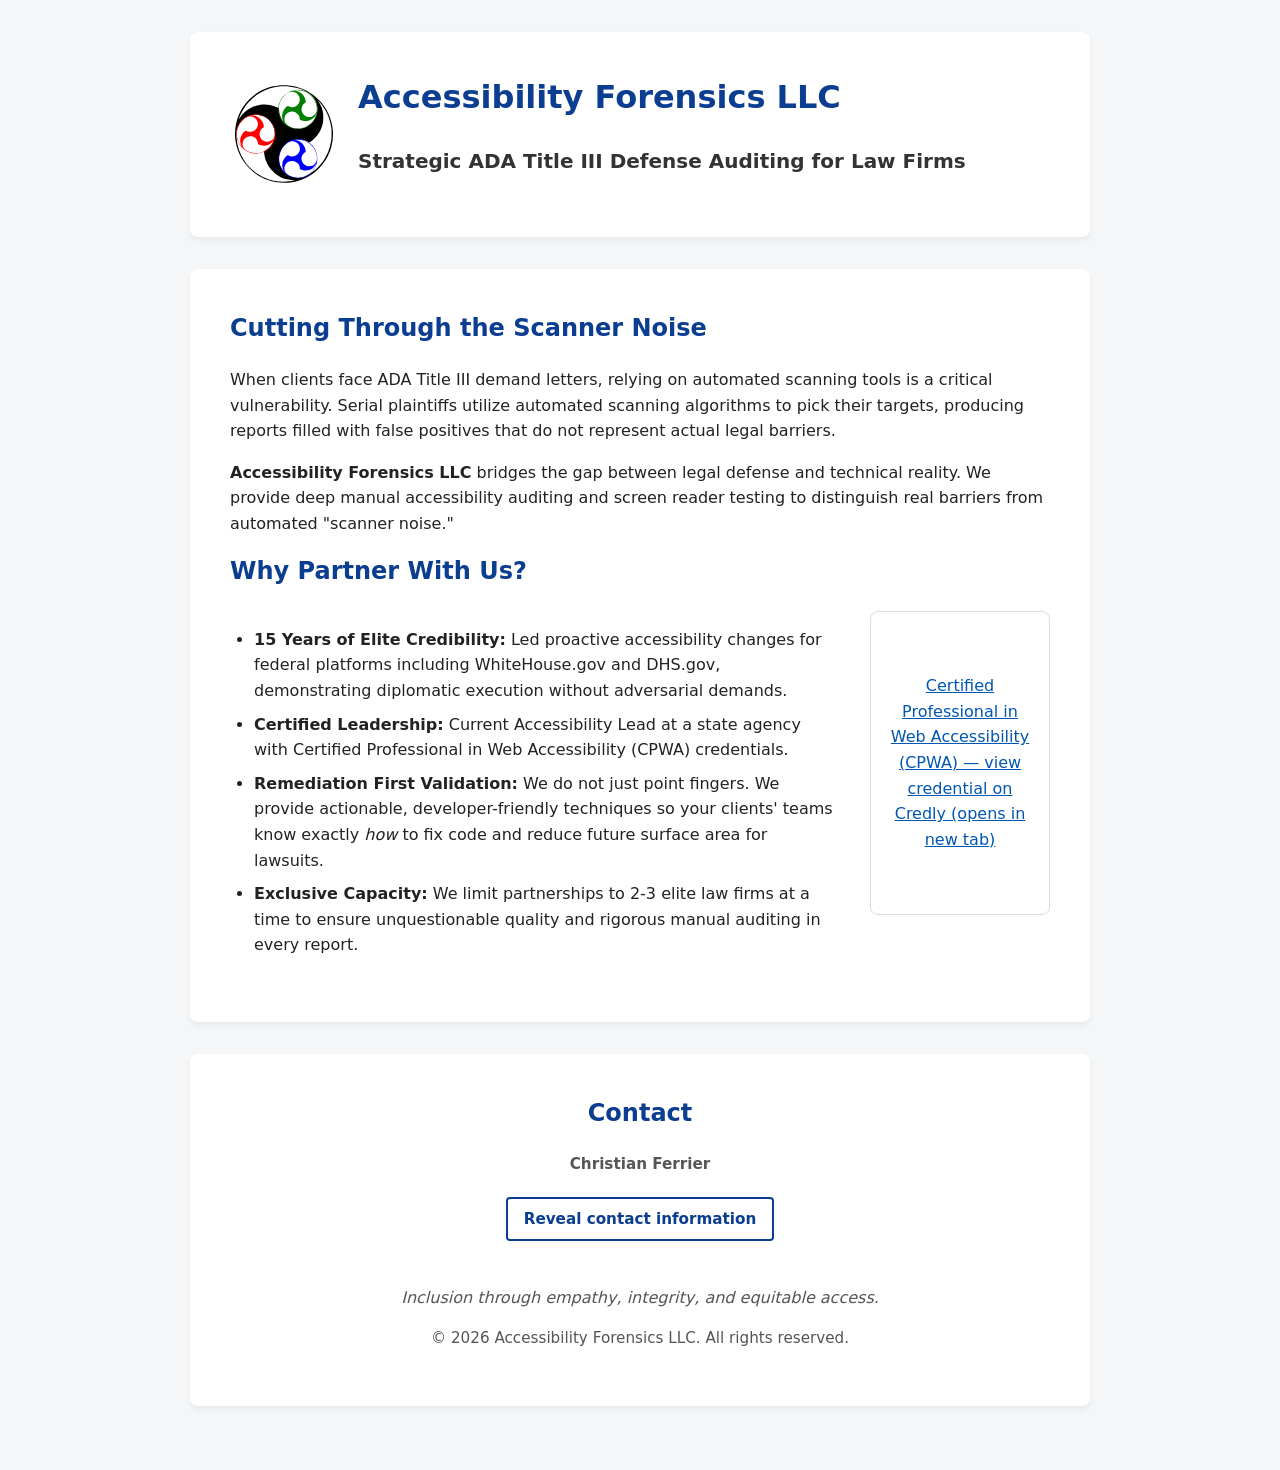
==== index.html @ 0ec83153 "Move mission statement from header to footer" ====
<!DOCTYPE html>
<html lang="en">
<head>
    <meta charset="UTF-8">
    <meta name="viewport" content="width=device-width, initial-scale=1.0">
    <meta name="description" content="Accessibility Forensics LLC - ADA Title III Defense Auditing for Law Firms">
    <title>Accessibility Forensics LLC - ADA Title III Defense</title>
    <link rel="preconnect" href="https://challenges.cloudflare.com">
    <style>
        body {
            font-family: system-ui, -apple-system, BlinkMacSystemFont, 'Segoe UI', Roboto, Oxygen, Ubuntu, Cantarell, sans-serif;
            line-height: 1.6;
            color: #222222;
            background-color: #f4f6f8;
            margin: 0;
            padding: 0;
        }

        .container {
            max-width: 900px;
            margin: 0 auto;
            padding: 2rem;
        }

        header, main, footer {
            background-color: #ffffff;
            padding: 2.5rem;
            margin-bottom: 2rem;
            border-radius: 8px;
            box-shadow: 0 4px 6px rgba(0,0,0,0.05);
        }

        h1, h2, h3 {
            color: #0b3d91;
            margin-top: 0;
        }

        header p.tagline {
            font-size: 1.25rem;
            font-weight: bold;
            color: #333333;
        }

        p.mission-statement {
            font-size: 1rem;
            font-style: italic;
            color: #555555;
            margin-top: 0.25rem;
        }

        a {
            color: #0056b3;
            text-decoration: underline;
            font-weight: 500;
        }

        a:hover, a:focus {
            color: #003d82;
            text-decoration: none;
        }

        ul {
            padding-left: 1.5rem;
        }

        li {
            margin-bottom: 0.5rem;
        }

        .expertise-layout {
            display: grid;
            grid-template-columns: minmax(0, 1fr) 180px;
            gap: 2rem;
            align-items: start;
        }

        .credential-badge {
            min-height: 270px;
            display: flex;
            align-items: center;
            justify-content: center;
            text-align: center;
            padding: 1rem;
            border: 1px solid #d7dde3;
            border-radius: 8px;
        }

        .brand {
            display: flex;
            align-items: center;
            flex-wrap: wrap;
            gap: 1.25rem;
        }

        .mitsu-tomoe-wrapper {
            position: relative;
            display: flex;
            flex-shrink: 0;
            font-size: 1.5rem;
            width: 4.5em;
            height: 4.5em;
        }

        .header-logo {
            width: 4.5em;
            height: 4.5em;
            display: block;
            animation: rotate 16s linear infinite;
            transform-origin: center;
        }

        .header-logo .sub-tomoe {
            transform-box: fill-box;
            transform-origin: center;
            animation: rotate-flipped 8s linear infinite reverse;
        }

        @keyframes rotate {
            from {
                transform: rotate(0deg);
            }

            to {
                transform: rotate(360deg);
            }
        }

        @keyframes rotate-flipped {
            from {
                transform: scaleX(-1) rotate(0deg);
            }

            to {
                transform: scaleX(-1) rotate(360deg);
            }
        }

        @media (prefers-reduced-motion: reduce) {
            .header-logo,
            .header-logo .sub-tomoe {
                animation: none;
            }

            .header-logo .sub-tomoe {
                transform: scaleX(-1);
            }
        }

        @media (max-width: 700px) {
            .container {
                padding: 0.75rem;
            }

            header, main, footer {
                padding: 1.5rem 1.25rem;
                margin-bottom: 1rem;
            }

            .expertise-layout {
                grid-template-columns: 1fr;
            }

            .credential-badge {
                min-height: 270px;
            }

            .mitsu-tomoe-wrapper,
            .header-logo {
                width: 3em;
                height: 3em;
            }
        }

        .cta-button {
            display: inline-block;
            background-color: #0b3d91;
            color: #ffffff !important;
            padding: 0.75rem 1.5rem;
            text-decoration: none;
            border-radius: 4px;
            font-weight: bold;
            margin-top: 1rem;
        }

        .cta-button:hover, .cta-button:focus {
            background-color: #072a66;
            color: #ffffff;
        }

        footer {
            text-align: center;
            font-size: 0.95rem;
            color: #555555;
        }

        footer h2 {
            font-size: 1.5rem;
        }

        footer address {
            font-style: normal;
        }

        .contact-reveal {
            margin: 1.25rem 0 2rem;
        }

        .cf-turnstile {
            max-width: 100%;
            overflow: hidden;
        }

        .turnstile-hint {
            margin: 0.75rem 0;
            font-size: 0.9rem;
        }

        .reveal-contact {
            min-height: 2.75rem;
            border: 2px solid #0b3d91;
            border-radius: 4px;
            padding: 0.5rem 1rem;
            color: #0b3d91;
            background-color: #ffffff;
            font: inherit;
            font-weight: bold;
            cursor: pointer;
        }

        .reveal-contact:hover,
        .reveal-contact:focus-visible {
            color: #ffffff;
            background-color: #0b3d91;
        }

        .revealed-contact {
            display: inline-flex;
            min-height: 2.75rem;
            align-items: center;
        }

    </style>
</head>
<body>
    <div class="container">
        <header>
            <div class="brand">
                <div class="mitsu-tomoe-wrapper">
                    <svg class="header-logo" aria-hidden="true" viewBox="0 0 1000 1000" preserveAspectRatio="xMidYMid meet">
                        <defs>
                            <g id="tomoe">
                                <path d="M4670 9514 c-19 -2 -87 -9 -150 -15 -127 -11 -458 -62 -556 -85 -170
                                -39 -486 -142 -694 -226 -570 -231 -1018 -530 -1494 -997 -419 -412 -744 -895
                                -954 -1417 -236 -586 -333 -1050 -358 -1719 -13 -349 38 -741 152 -1185 127
                                -489 376 -1027 668 -1444 371 -529 884 -1000 1446 -1328 143 -84 485 -248 650
                                -313 734 -288 1557 -375 2365 -249 794 123 1584 483 2188 997 471 400 858 891
                                1128 1428 352 704 520 1525 469 2294 -75 1116 -535 2137 -1316 2919 -661 662
                                -1498 1104 -2407 1271 -295 54 -440 67 -782 70 -176 2 -336 1 -355 -1z m756
                                -109 c354 -34 780 -125 1023 -220 47 -18 111 -41 141 -50 130 -40 434 -183
                                613 -288 478 -282 789 -742 872 -1292 23 -152 21 -387 -5 -542 -40 -237 -141
                                -496 -270 -692 -91 -139 -153 -213 -284 -338 -474 -456 -1152 -606 -1785 -397
                                -140 46 -323 138 -441 221 -121 86 -325 290 -412 413 -133 188 -254 468 -298
                                694 -21 107 -40 291 -40 392 0 45 -4 65 -18 77 -9 9 -74 43 -142 76 -474 227
                                -1021 313 -1549 245 -817 -106 -1522 -559 -1955 -1259 -31 -49 -60 -97 -65
                                -105 -16 -25 63 206 114 335 61 152 210 444 305 600 200 327 362 535 625 804
                                435 445 946 792 1496 1015 386 157 914 283 1334 319 124 11 597 6 741 -8z
                                m2959 -1550 c551 -659 881 -1422 997 -2300 30 -232 33 -808 5 -1035 -129
                                -1035 -562 -1928 -1281 -2645 -484 -482 -1005 -810 -1437 -904 -496 -107
                                -1016 7 -1428 314 -343 255 -574 629 -661 1070 -28 140 -38 402 -21 542 52
                                419 227 788 510 1072 261 263 571 429 937 501 153 31 418 38 574 16 249 -35
                                507 -125 692 -242 21 -13 48 -24 61 -24 25 0 149 81 286 187 107 84 325 300
                                415 413 178 223 354 534 446 790 53 145 112 379 136 535 15 96 19 175 18 400
                                0 257 -2 292 -27 425 -30 167 -80 355 -132 496 -56 153 -195 425 -289 569
                                l-86 130 97 -100 c53 -55 138 -149 188 -210z m-5706 -1089 c658 -120 1169
                                -563 1375 -1191 58 -176 76 -286 83 -495 8 -280 -26 -485 -122 -723 -97 -242
                                -218 -422 -419 -622 -135 -135 -249 -223 -399 -309 l-48 -27 6 -72 c30 -354
                                85 -596 200 -883 94 -233 206 -428 374 -649 89 -117 340 -372 461 -469 307
                                -245 674 -427 1050 -522 205 -52 385 -75 630 -83 l215 -6 -147 -32 c-336 -75
                                -605 -104 -958 -104 -259 0 -397 9 -625 42 -1232 176 -2329 865 -3010 1889
                                -447 673 -691 1395 -746 2200 -27 397 14 680 140 974 171 397 461 709 846 907
                                191 99 397 162 610 188 108 13 380 6 484 -13z" />
                            </g>
                        </defs>
                        <g transform="translate(0,1000) scale(0.1,-0.1)" fill="#000000" stroke="none">
                            <use href="#tomoe" />
                            <g transform="translate(4400, 7000) scale(0.4) rotate(180)">
                                <use href="#tomoe" class="sub-tomoe" fill="red" />
                            </g>
                            <g transform="translate(7010, 4550) scale(0.4) rotate(60)">
                                <use href="#tomoe" class="sub-tomoe" fill="green" />
                            </g>
                            <g transform="translate(3550, 3450) scale(0.4) rotate(-60)">
                                <use href="#tomoe" class="sub-tomoe" fill="blue" />
                            </g>
                        </g>
                    </svg>
                </div>
                <div class="brand-text">
                    <h1>Accessibility Forensics LLC</h1>
                    <p class="tagline">Strategic ADA Title III Defense Auditing for Law Firms</p>
                </div>
            </div>
        </header>

        <main>
            <section id="about">
                <h2>Cutting Through the Scanner Noise</h2>
                <p>When clients face ADA Title III demand letters, relying on automated scanning tools is a critical vulnerability. Serial plaintiffs utilize automated scanning algorithms to pick their targets, producing reports filled with false positives that do not represent actual legal barriers.</p>
                <p><strong>Accessibility Forensics LLC</strong> bridges the gap between legal defense and technical reality. We provide deep manual accessibility auditing and screen reader testing to distinguish real barriers from automated "scanner noise."</p>
            </section>

            <section id="expertise">
                <h2>Why Partner With Us?</h2>
                <div class="expertise-layout">
                    <ul>
                        <li><strong>15 Years of Elite Credibility:</strong> Led proactive accessibility changes for federal platforms including WhiteHouse.gov and DHS.gov, demonstrating diplomatic execution without adversarial demands.</li>
                        <li><strong>Certified Leadership:</strong> Current Accessibility Lead at a state agency with Certified Professional in Web Accessibility (CPWA) credentials.</li>
                        <li><strong>Remediation First Validation:</strong> We do not just point fingers. We provide actionable, developer-friendly techniques so your clients' teams know exactly <em>how</em> to fix code and reduce future surface area for lawsuits.</li>
                        <li><strong>Exclusive Capacity:</strong> We limit partnerships to 2-3 elite law firms at a time to ensure unquestionable quality and rigorous manual auditing in every report.</li>
                    </ul>
                    <div class="credential-badge">
                        <a href="https://www.credly.com/badges/980d94f2-3657-4e58-919e-ea851727d811/public_url" target="_blank" rel="noopener noreferrer">Certified Professional in Web Accessibility (CPWA) &mdash; view credential on Credly (opens in new tab)</a>
                    </div>
                </div>
            </section>

        </main>

        <footer>
            <h2>Contact</h2>
            <address>
                <strong>Christian Ferrier</strong>
                <div class="contact-reveal">
                    <button class="reveal-contact" type="button" id="reveal-contact-button" aria-expanded="false" aria-controls="revealed-contact-details" aria-describedby="turnstile-hint">Reveal contact information</button>
                    <p class="turnstile-hint" id="turnstile-hint" aria-live="polite"></p>
                    <div class="cf-turnstile" id="turnstile-widget" data-sitekey="0x4AAAAAAECEMm6jEvlE8Xki" data-size="flexible" data-appearance="interaction-only" data-execution="execute" data-callback="onTurnstileVerified" data-expired-callback="onTurnstileExpired" data-error-callback="onTurnstileExpired"></div>
                    <div id="revealed-contact-details" hidden></div>
                </div>
                <noscript>Contact details require JavaScript to protect them from automated spam.</noscript>
            </address>
            <p class="mission-statement">Inclusion through empathy, integrity, and equitable access.</p>
            <p>&copy; 2026 Accessibility Forensics LLC. All rights reserved.</p>
        </footer>
    </div>
    <script src="https://challenges.cloudflare.com/turnstile/v0/api.js" async defer></script>
    <script>
        let isVerifying = false;

        const revealButton = document.getElementById('reveal-contact-button');
        const revealedDetails = document.getElementById('revealed-contact-details');
        const turnstileHint = document.getElementById('turnstile-hint');
        const turnstileWidget = document.getElementById('turnstile-widget');

        async function revealContact(token) {
            try {
                const formData = new FormData();
                formData.append('cf-turnstile-response', token);

                const response = await fetch('https://turnstile-verify.chferrier.workers.dev/verify', {
                    method: 'POST',
                    body: formData,
                });

                const result = await response.json();

                if (response.ok && result.success) {
                    const phoneDigits = String(result.phone || '').replace(/\D/g, '');
                    const phoneLabel = phoneDigits.length === 10
                        ? `${phoneDigits.slice(0, 3)}-${phoneDigits.slice(3, 6)}-${phoneDigits.slice(6)}`
                        : result.phone;

                    const emailLink = document.createElement('a');
                    emailLink.className = 'revealed-contact';
                    emailLink.href = `mailto:${result.email}`;
                    emailLink.textContent = result.email;

                    const phoneLink = document.createElement('a');
                    phoneLink.className = 'revealed-contact';
                    phoneLink.href = `tel:+1${phoneDigits}`;
                    phoneLink.textContent = phoneLabel;

                    revealedDetails.append('Email: ', emailLink, document.createElement('br'), 'Phone: ', phoneLink);
                    revealedDetails.hidden = false;
                    revealButton.setAttribute('aria-expanded', 'true');
                    revealButton.textContent = 'Hide contact information';
                    turnstileHint.textContent = '';
                } else {
                    const errorMessage = result.error
                        || (Array.isArray(result.errors) ? result.errors.join(', ') : '')
                        || 'Something went wrong. Please try again.';
                    turnstileHint.textContent = errorMessage;
                }
            } catch {
                turnstileHint.textContent = 'Something went wrong. Please try again.';
            } finally {
                isVerifying = false;
                revealButton.disabled = false;

                if (window.turnstile) {
                    window.turnstile.reset(turnstileWidget);
                }
            }
        }

        window.onTurnstileVerified = (token) => {
            if (isVerifying) {
                revealContact(token);
            }
        };

        window.onTurnstileExpired = () => {
            if (isVerifying) {
                isVerifying = false;
                revealButton.disabled = false;
                turnstileHint.textContent = 'Verification expired. Please try again.';
            }
        };

        revealButton.addEventListener('click', () => {
            const isExpanded = revealButton.getAttribute('aria-expanded') === 'true';

            if (isExpanded) {
                revealButton.setAttribute('aria-expanded', 'false');
                revealButton.textContent = 'Reveal contact information';
                revealedDetails.hidden = true;
                return;
            }

            if (revealedDetails.hasChildNodes()) {
                revealButton.setAttribute('aria-expanded', 'true');
                revealButton.textContent = 'Hide contact information';
                revealedDetails.hidden = false;
                return;
            }

            if (!window.turnstile) {
                turnstileHint.textContent = 'Verification is still loading. Please try again in a moment.';
                return;
            }

            isVerifying = true;
            revealButton.disabled = true;
            turnstileHint.textContent = 'Verifying…';
            window.turnstile.execute(turnstileWidget);
        });
    </script>
</body>
</html>
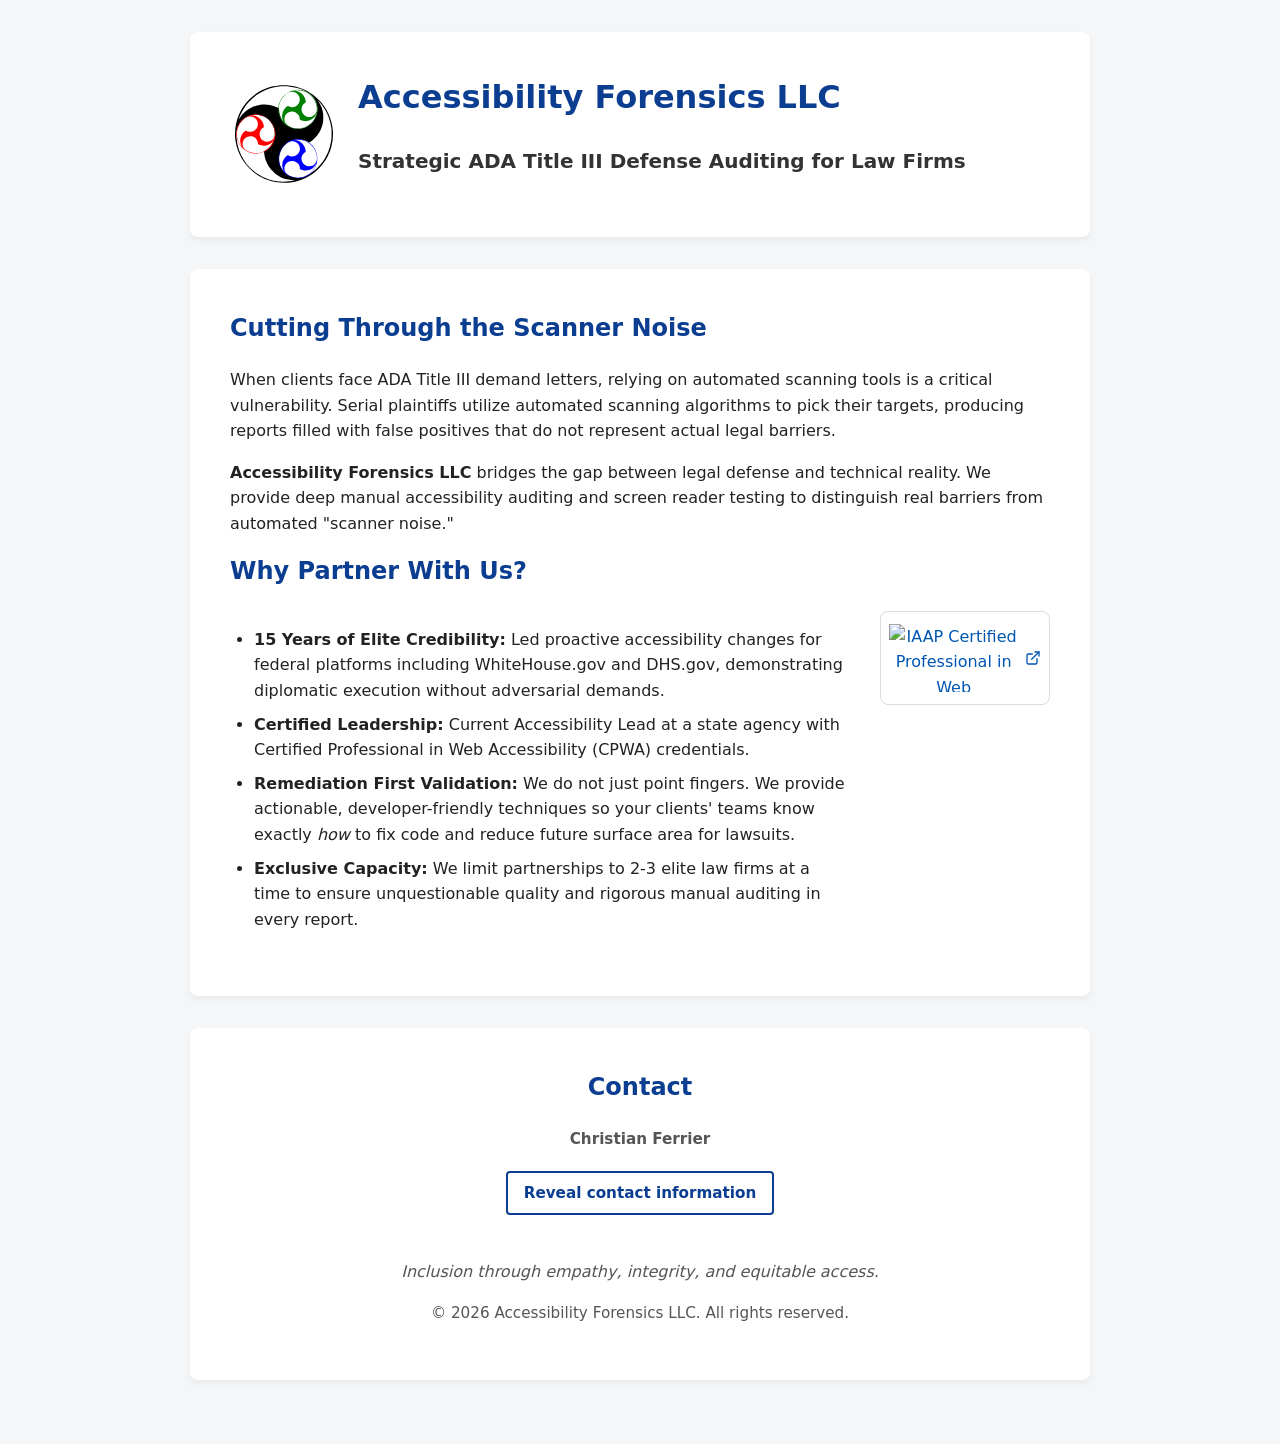
==== commit 54ba8abb: "Restore Credly badge image with accessible external-link indicator; simplify layout to flex" ====
--- a/index.html
+++ b/index.html
@@ -48,6 +48,32 @@
             margin-top: 0.25rem;
         }
 
+        .visually-hidden {
+            position: absolute;
+            width: 1px;
+            height: 1px;
+            padding: 0;
+            margin: -1px;
+            overflow: hidden;
+            clip: rect(0, 0, 0, 0);
+            white-space: nowrap;
+            border: 0;
+        }
+
+        .badge-link {
+            display: inline-flex;
+            flex-direction: row;
+            flex-wrap: nowrap;
+            align-items: center;
+            gap: 0.4rem;
+            text-decoration: none;
+        }
+
+        .badge-link .external-link-icon {
+            flex-shrink: 0;
+            color: #0056b3;
+        }
+
         a {
             color: #0056b3;
             text-decoration: underline;
@@ -68,19 +94,23 @@
         }
 
         .expertise-layout {
-            display: grid;
-            grid-template-columns: minmax(0, 1fr) 180px;
+            display: flex;
             gap: 2rem;
-            align-items: start;
+            align-items: flex-start;
+        }
+
+        .expertise-layout > ul {
+            flex: 1 1 0%;
+            min-width: 0;
         }
 
         .credential-badge {
-            min-height: 270px;
+            flex-shrink: 0;
             display: flex;
             align-items: center;
             justify-content: center;
             text-align: center;
-            padding: 1rem;
+            padding: 0.75rem 0.5rem;
             border: 1px solid #d7dde3;
             border-radius: 8px;
         }
@@ -157,11 +187,7 @@
             }
 
             .expertise-layout {
-                grid-template-columns: 1fr;
-            }
-
-            .credential-badge {
-                min-height: 270px;
+                flex-direction: column;
             }
 
             .mitsu-tomoe-wrapper,
@@ -319,7 +345,15 @@
                         <li><strong>Exclusive Capacity:</strong> We limit partnerships to 2-3 elite law firms at a time to ensure unquestionable quality and rigorous manual auditing in every report.</li>
                     </ul>
                     <div class="credential-badge">
-                        <a href="https://www.credly.com/badges/980d94f2-3657-4e58-919e-ea851727d811/public_url" target="_blank" rel="noopener noreferrer">Certified Professional in Web Accessibility (CPWA) &mdash; view credential on Credly (opens in new tab)</a>
+                        <a href="https://www.credly.com/badges/980d94f2-3657-4e58-919e-ea851727d811/public_url" target="_blank" rel="noopener noreferrer" class="badge-link">
+                            <img src="https://images.credly.com/images/65939af6-9fdb-469f-a7cb-515f5c876fab/linkedin_thumb_blob" alt="IAAP Certified Professional in Web Accessibility (CPWA) issued by International Association of Accessibility Professionals" width="130" height="68">
+                            <svg class="external-link-icon" aria-hidden="true" focusable="false" width="16" height="16" viewBox="0 0 24 24" fill="none" stroke="currentColor" stroke-width="2" stroke-linecap="round" stroke-linejoin="round">
+                                <path d="M18 13v6a2 2 0 0 1-2 2H5a2 2 0 0 1-2-2V8a2 2 0 0 1 2-2h6"></path>
+                                <polyline points="15 3 21 3 21 9"></polyline>
+                                <line x1="10" y1="14" x2="21" y2="3"></line>
+                            </svg>
+                            <span class="visually-hidden">(opens in a new tab)</span>
+                        </a>
                     </div>
                 </div>
             </section>
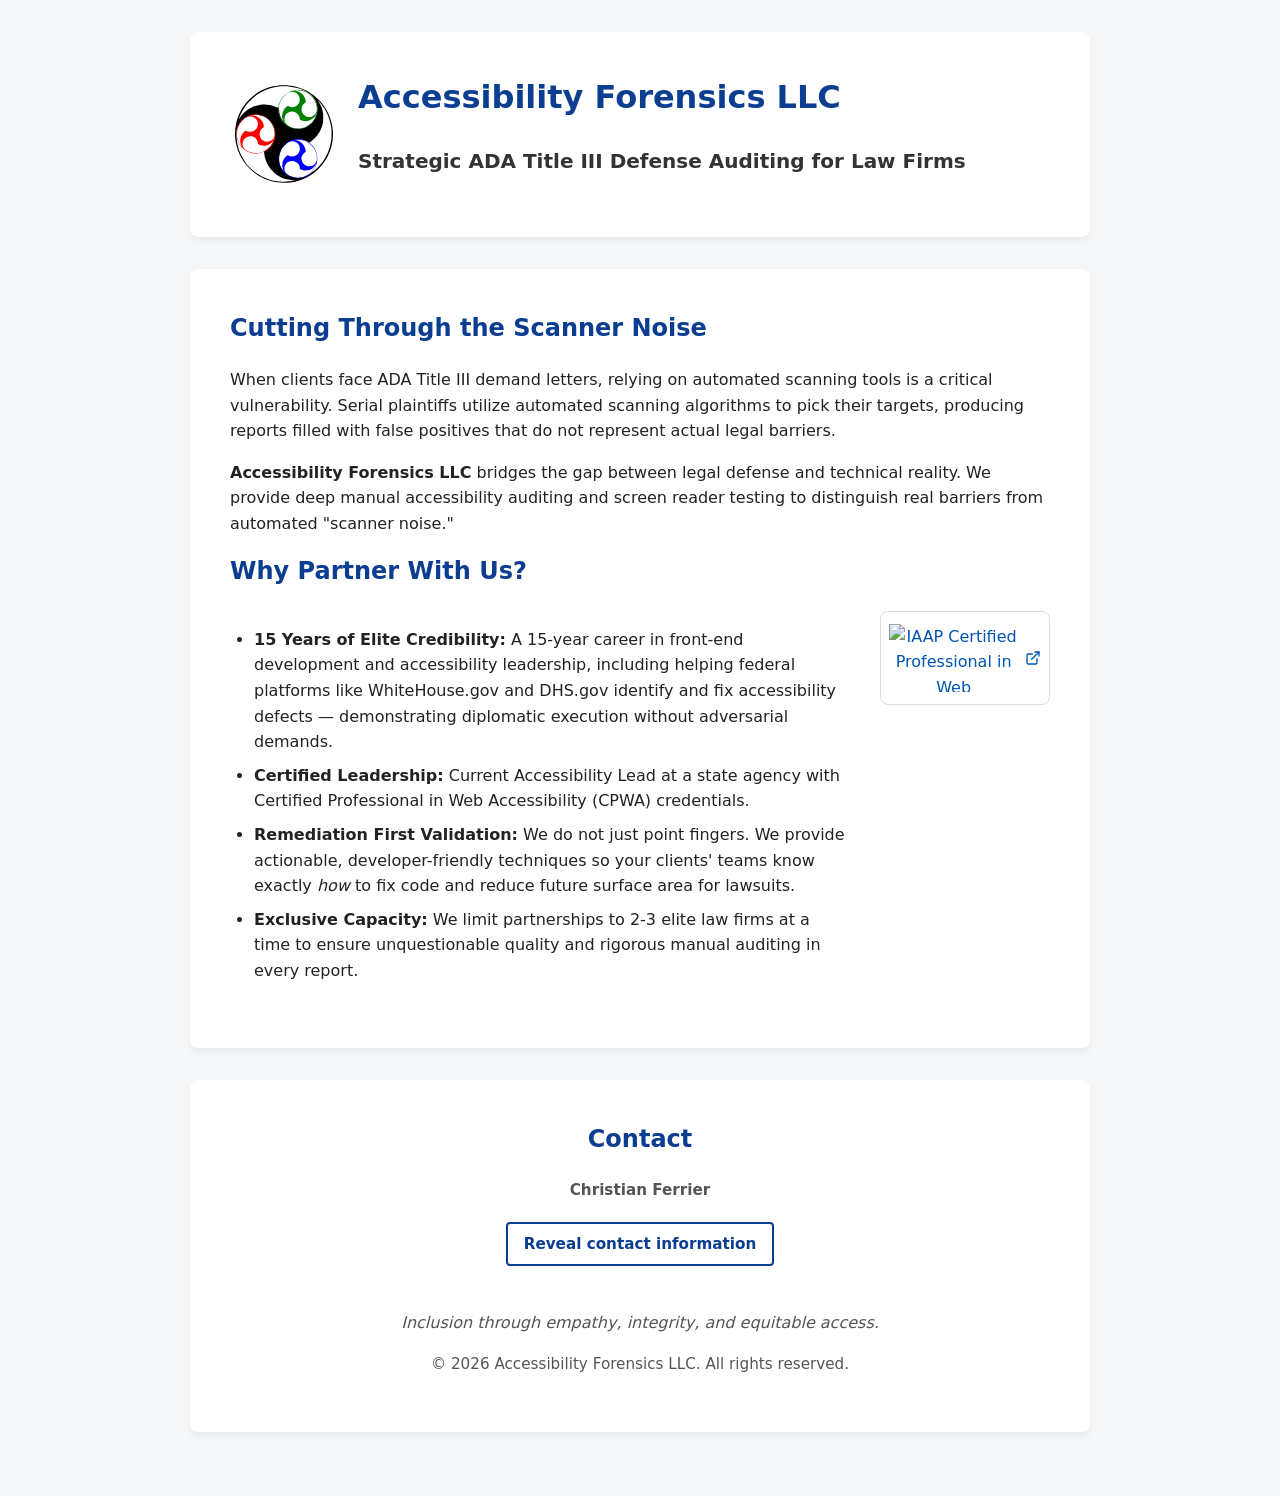
==== commit e53eae9a: "Fix wording: helped federal platforms fix defects, not employed by them" ====
--- a/index.html
+++ b/index.html
@@ -339,7 +339,7 @@
                 <h2>Why Partner With Us?</h2>
                 <div class="expertise-layout">
                     <ul>
-                        <li><strong>15 Years of Elite Credibility:</strong> Led proactive accessibility changes for federal platforms including WhiteHouse.gov and DHS.gov, demonstrating diplomatic execution without adversarial demands.</li>
+                        <li><strong>15 Years of Elite Credibility:</strong> A 15-year career in front-end development and accessibility leadership, including helping federal platforms like WhiteHouse.gov and DHS.gov identify and fix accessibility defects &mdash; demonstrating diplomatic execution without adversarial demands.</li>
                         <li><strong>Certified Leadership:</strong> Current Accessibility Lead at a state agency with Certified Professional in Web Accessibility (CPWA) credentials.</li>
                         <li><strong>Remediation First Validation:</strong> We do not just point fingers. We provide actionable, developer-friendly techniques so your clients' teams know exactly <em>how</em> to fix code and reduce future surface area for lawsuits.</li>
                         <li><strong>Exclusive Capacity:</strong> We limit partnerships to 2-3 elite law firms at a time to ensure unquestionable quality and rigorous manual auditing in every report.</li>
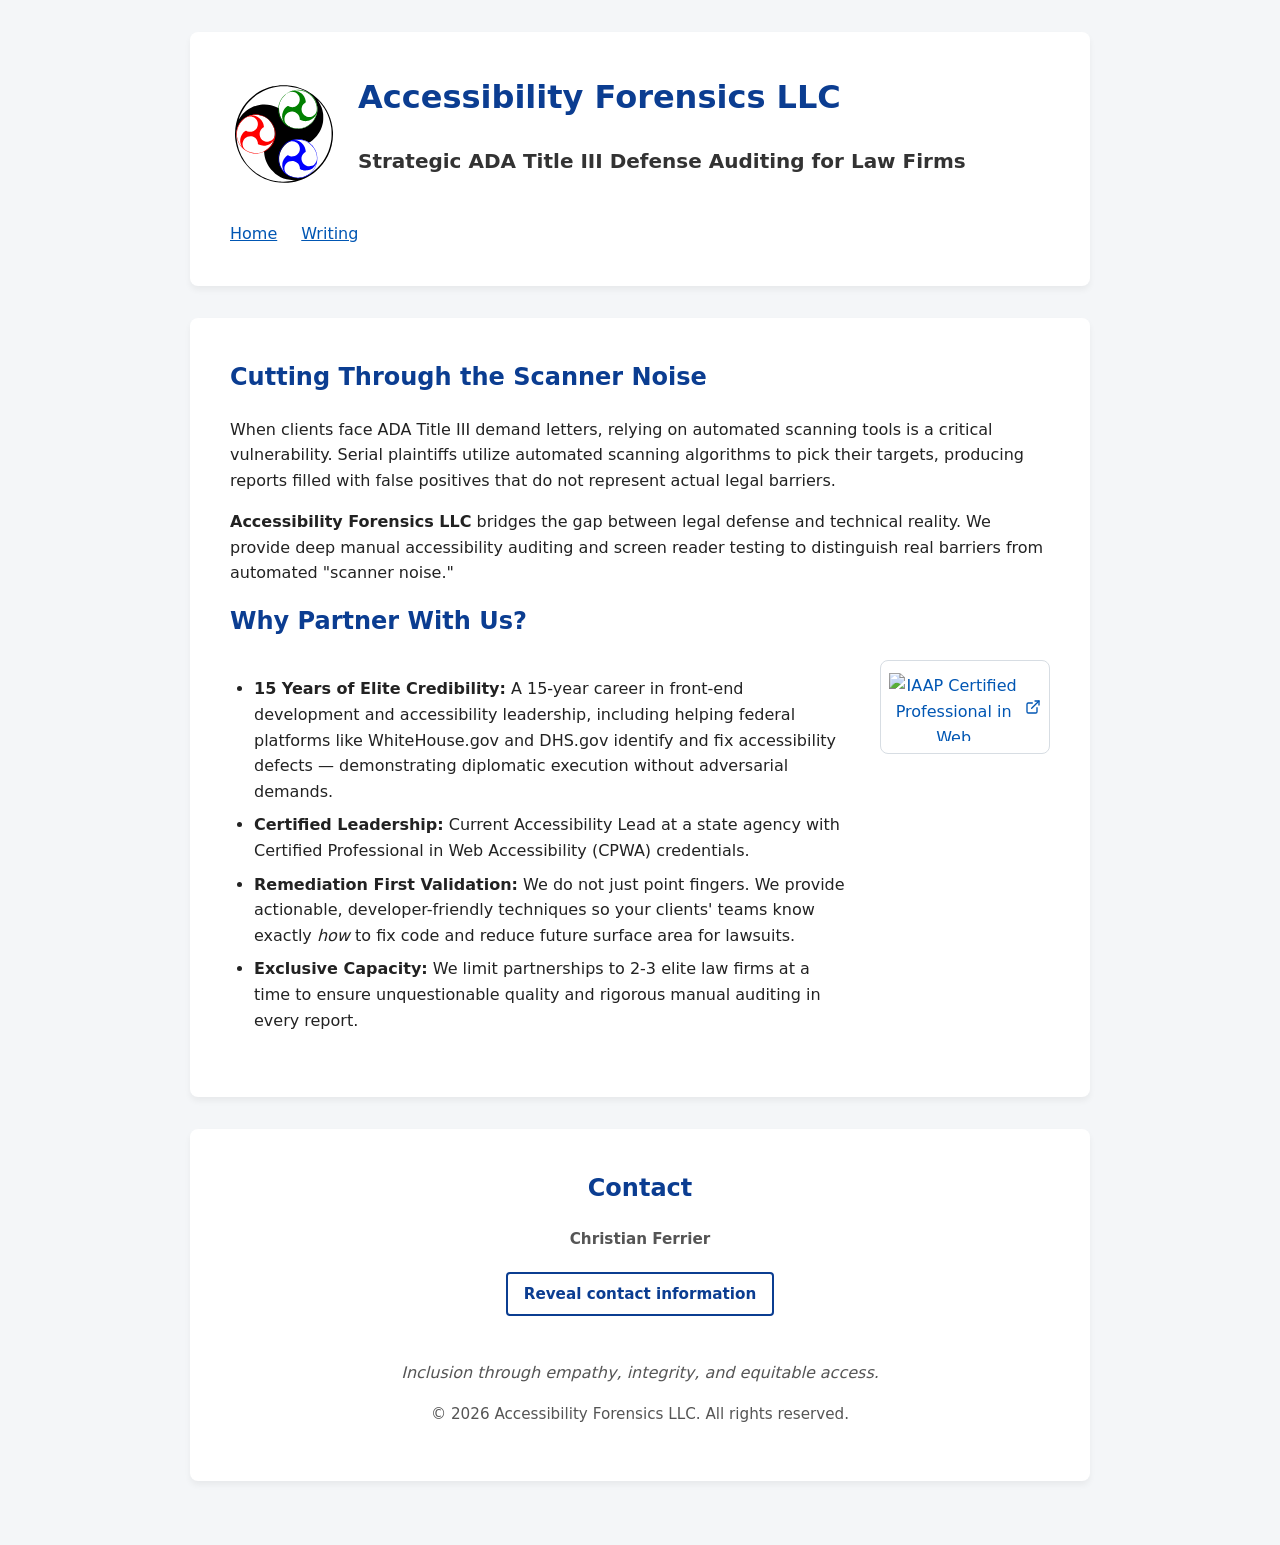
==== commit 968f34c4: "Add a writing section and the first article Co-authored-by: Copilot <223556219+Copilot@users.noreply" ====
--- a/index.html
+++ b/index.html
@@ -6,268 +6,10 @@
     <meta name="description" content="Accessibility Forensics LLC - ADA Title III Defense Auditing for Law Firms">
     <title>Accessibility Forensics LLC - ADA Title III Defense</title>
     <link rel="preconnect" href="https://challenges.cloudflare.com">
-    <style>
-        body {
-            font-family: system-ui, -apple-system, BlinkMacSystemFont, 'Segoe UI', Roboto, Oxygen, Ubuntu, Cantarell, sans-serif;
-            line-height: 1.6;
-            color: #222222;
-            background-color: #f4f6f8;
-            margin: 0;
-            padding: 0;
-        }
-
-        .container {
-            max-width: 900px;
-            margin: 0 auto;
-            padding: 2rem;
-        }
-
-        header, main, footer {
-            background-color: #ffffff;
-            padding: 2.5rem;
-            margin-bottom: 2rem;
-            border-radius: 8px;
-            box-shadow: 0 4px 6px rgba(0,0,0,0.05);
-        }
-
-        h1, h2, h3 {
-            color: #0b3d91;
-            margin-top: 0;
-        }
-
-        header p.tagline {
-            font-size: 1.25rem;
-            font-weight: bold;
-            color: #333333;
-        }
-
-        p.mission-statement {
-            font-size: 1rem;
-            font-style: italic;
-            color: #555555;
-            margin-top: 0.25rem;
-        }
-
-        .visually-hidden {
-            position: absolute;
-            width: 1px;
-            height: 1px;
-            padding: 0;
-            margin: -1px;
-            overflow: hidden;
-            clip: rect(0, 0, 0, 0);
-            white-space: nowrap;
-            border: 0;
-        }
-
-        .badge-link {
-            display: inline-flex;
-            flex-direction: row;
-            flex-wrap: nowrap;
-            align-items: center;
-            gap: 0.4rem;
-            text-decoration: none;
-        }
-
-        .badge-link .external-link-icon {
-            flex-shrink: 0;
-            color: #0056b3;
-        }
-
-        a {
-            color: #0056b3;
-            text-decoration: underline;
-            font-weight: 500;
-        }
-
-        a:hover, a:focus {
-            color: #003d82;
-            text-decoration: none;
-        }
-
-        ul {
-            padding-left: 1.5rem;
-        }
-
-        li {
-            margin-bottom: 0.5rem;
-        }
-
-        .expertise-layout {
-            display: flex;
-            gap: 2rem;
-            align-items: flex-start;
-        }
-
-        .expertise-layout > ul {
-            flex: 1 1 0%;
-            min-width: 0;
-        }
-
-        .credential-badge {
-            flex-shrink: 0;
-            display: flex;
-            align-items: center;
-            justify-content: center;
-            text-align: center;
-            padding: 0.75rem 0.5rem;
-            border: 1px solid #d7dde3;
-            border-radius: 8px;
-        }
-
-        .brand {
-            display: flex;
-            align-items: center;
-            flex-wrap: wrap;
-            gap: 1.25rem;
-        }
-
-        .mitsu-tomoe-wrapper {
-            position: relative;
-            display: flex;
-            flex-shrink: 0;
-            font-size: 1.5rem;
-            width: 4.5em;
-            height: 4.5em;
-        }
-
-        .header-logo {
-            width: 4.5em;
-            height: 4.5em;
-            display: block;
-            animation: rotate 16s linear infinite;
-            transform-origin: center;
-        }
-
-        .header-logo .sub-tomoe {
-            transform-box: fill-box;
-            transform-origin: center;
-            animation: rotate-flipped 8s linear infinite reverse;
-        }
-
-        @keyframes rotate {
-            from {
-                transform: rotate(0deg);
-            }
-
-            to {
-                transform: rotate(360deg);
-            }
-        }
-
-        @keyframes rotate-flipped {
-            from {
-                transform: scaleX(-1) rotate(0deg);
-            }
-
-            to {
-                transform: scaleX(-1) rotate(360deg);
-            }
-        }
-
-        @media (prefers-reduced-motion: reduce) {
-            .header-logo,
-            .header-logo .sub-tomoe {
-                animation: none;
-            }
-
-            .header-logo .sub-tomoe {
-                transform: scaleX(-1);
-            }
-        }
-
-        @media (max-width: 700px) {
-            .container {
-                padding: 0.75rem;
-            }
-
-            header, main, footer {
-                padding: 1.5rem 1.25rem;
-                margin-bottom: 1rem;
-            }
-
-            .expertise-layout {
-                flex-direction: column;
-            }
-
-            .mitsu-tomoe-wrapper,
-            .header-logo {
-                width: 3em;
-                height: 3em;
-            }
-        }
-
-        .cta-button {
-            display: inline-block;
-            background-color: #0b3d91;
-            color: #ffffff !important;
-            padding: 0.75rem 1.5rem;
-            text-decoration: none;
-            border-radius: 4px;
-            font-weight: bold;
-            margin-top: 1rem;
-        }
-
-        .cta-button:hover, .cta-button:focus {
-            background-color: #072a66;
-            color: #ffffff;
-        }
-
-        footer {
-            text-align: center;
-            font-size: 0.95rem;
-            color: #555555;
-        }
-
-        footer h2 {
-            font-size: 1.5rem;
-        }
-
-        footer address {
-            font-style: normal;
-        }
-
-        .contact-reveal {
-            margin: 1.25rem 0 2rem;
-        }
-
-        .cf-turnstile {
-            max-width: 100%;
-            overflow: hidden;
-        }
-
-        .turnstile-hint {
-            margin: 0.75rem 0;
-            font-size: 0.9rem;
-        }
-
-        .reveal-contact {
-            min-height: 2.75rem;
-            border: 2px solid #0b3d91;
-            border-radius: 4px;
-            padding: 0.5rem 1rem;
-            color: #0b3d91;
-            background-color: #ffffff;
-            font: inherit;
-            font-weight: bold;
-            cursor: pointer;
-        }
-
-        .reveal-contact:hover,
-        .reveal-contact:focus-visible {
-            color: #ffffff;
-            background-color: #0b3d91;
-        }
-
-        .revealed-contact {
-            display: inline-flex;
-            min-height: 2.75rem;
-            align-items: center;
-        }
-
-    </style>
+    <link rel="stylesheet" href="/assets/site.css">
 </head>
 <body>
+    <a class="skip-link" href="#main">Skip to main content</a>
     <div class="container">
         <header>
             <div class="brand">
@@ -326,9 +68,15 @@
                     <p class="tagline">Strategic ADA Title III Defense Auditing for Law Firms</p>
                 </div>
             </div>
+            <nav class="site-nav" aria-label="Primary">
+                <ul>
+                    <li><a href="/">Home</a></li>
+                    <li><a href="/writing/">Writing</a></li>
+                </ul>
+            </nav>
         </header>
 
-        <main>
+        <main id="main">
             <section id="about">
                 <h2>Cutting Through the Scanner Noise</h2>
                 <p>When clients face ADA Title III demand letters, relying on automated scanning tools is a critical vulnerability. Serial plaintiffs utilize automated scanning algorithms to pick their targets, producing reports filled with false positives that do not represent actual legal barriers.</p>
--- a/assets/site.css
+++ b/assets/site.css
@@ -0,0 +1,347 @@
+body {
+    font-family: system-ui, -apple-system, BlinkMacSystemFont, 'Segoe UI', Roboto, Oxygen, Ubuntu, Cantarell, sans-serif;
+    line-height: 1.6;
+    color: #222222;
+    background-color: #f4f6f8;
+    margin: 0;
+    padding: 0;
+}
+
+.container {
+    max-width: 900px;
+    margin: 0 auto;
+    padding: 2rem;
+}
+
+header, main, footer {
+    background-color: #ffffff;
+    padding: 2.5rem;
+    margin-bottom: 2rem;
+    border-radius: 8px;
+    box-shadow: 0 4px 6px rgba(0,0,0,0.05);
+}
+
+h1, h2, h3 {
+    color: #0b3d91;
+    margin-top: 0;
+}
+
+header p.tagline {
+    font-size: 1.25rem;
+    font-weight: bold;
+    color: #333333;
+}
+
+p.mission-statement {
+    font-size: 1rem;
+    font-style: italic;
+    color: #555555;
+    margin-top: 0.25rem;
+}
+
+.visually-hidden {
+    position: absolute;
+    width: 1px;
+    height: 1px;
+    padding: 0;
+    margin: -1px;
+    overflow: hidden;
+    clip: rect(0, 0, 0, 0);
+    white-space: nowrap;
+    border: 0;
+}
+
+.badge-link {
+    display: inline-flex;
+    flex-direction: row;
+    flex-wrap: nowrap;
+    align-items: center;
+    gap: 0.4rem;
+    text-decoration: none;
+}
+
+.badge-link .external-link-icon {
+    flex-shrink: 0;
+    color: #0056b3;
+}
+
+a {
+    color: #0056b3;
+    text-decoration: underline;
+    font-weight: 500;
+}
+
+a:hover, a:focus {
+    color: #003d82;
+    text-decoration: none;
+}
+
+ul {
+    padding-left: 1.5rem;
+}
+
+li {
+    margin-bottom: 0.5rem;
+}
+
+.expertise-layout {
+    display: flex;
+    gap: 2rem;
+    align-items: flex-start;
+}
+
+.expertise-layout > ul {
+    flex: 1 1 0%;
+    min-width: 0;
+}
+
+.credential-badge {
+    flex-shrink: 0;
+    display: flex;
+    align-items: center;
+    justify-content: center;
+    text-align: center;
+    padding: 0.75rem 0.5rem;
+    border: 1px solid #d7dde3;
+    border-radius: 8px;
+}
+
+.brand {
+    display: flex;
+    align-items: center;
+    flex-wrap: wrap;
+    gap: 1.25rem;
+}
+
+.mitsu-tomoe-wrapper {
+    position: relative;
+    display: flex;
+    flex-shrink: 0;
+    font-size: 1.5rem;
+    width: 4.5em;
+    height: 4.5em;
+}
+
+.header-logo {
+    width: 4.5em;
+    height: 4.5em;
+    display: block;
+    animation: rotate 16s linear infinite;
+    transform-origin: center;
+}
+
+.header-logo .sub-tomoe {
+    transform-box: fill-box;
+    transform-origin: center;
+    animation: rotate-flipped 8s linear infinite reverse;
+}
+
+@keyframes rotate {
+    from {
+        transform: rotate(0deg);
+    }
+
+    to {
+        transform: rotate(360deg);
+    }
+}
+
+@keyframes rotate-flipped {
+    from {
+        transform: scaleX(-1) rotate(0deg);
+    }
+
+    to {
+        transform: scaleX(-1) rotate(360deg);
+    }
+}
+
+@media (prefers-reduced-motion: reduce) {
+    .header-logo,
+    .header-logo .sub-tomoe {
+        animation: none;
+    }
+
+    .header-logo .sub-tomoe {
+        transform: scaleX(-1);
+    }
+}
+
+@media (max-width: 700px) {
+    .container {
+        padding: 0.75rem;
+    }
+
+    header, main, footer {
+        padding: 1.5rem 1.25rem;
+        margin-bottom: 1rem;
+    }
+
+    .expertise-layout {
+        flex-direction: column;
+    }
+
+    .mitsu-tomoe-wrapper,
+    .header-logo {
+        width: 3em;
+        height: 3em;
+    }
+}
+
+.cta-button {
+    display: inline-block;
+    background-color: #0b3d91;
+    color: #ffffff !important;
+    padding: 0.75rem 1.5rem;
+    text-decoration: none;
+    border-radius: 4px;
+    font-weight: bold;
+    margin-top: 1rem;
+}
+
+.cta-button:hover, .cta-button:focus {
+    background-color: #072a66;
+    color: #ffffff;
+}
+
+footer {
+    text-align: center;
+    font-size: 0.95rem;
+    color: #555555;
+}
+
+footer h2 {
+    font-size: 1.5rem;
+}
+
+footer address {
+    font-style: normal;
+}
+
+.contact-reveal {
+    margin: 1.25rem 0 2rem;
+}
+
+.cf-turnstile {
+    max-width: 100%;
+    overflow: hidden;
+}
+
+.turnstile-hint {
+    margin: 0.75rem 0;
+    font-size: 0.9rem;
+}
+
+.reveal-contact {
+    min-height: 2.75rem;
+    border: 2px solid #0b3d91;
+    border-radius: 4px;
+    padding: 0.5rem 1rem;
+    color: #0b3d91;
+    background-color: #ffffff;
+    font: inherit;
+    font-weight: bold;
+    cursor: pointer;
+}
+
+.reveal-contact:hover,
+.reveal-contact:focus-visible {
+    color: #ffffff;
+    background-color: #0b3d91;
+}
+
+.revealed-contact {
+    display: inline-flex;
+    min-height: 2.75rem;
+    align-items: center;
+}
+
+
+/* ---- Site navigation ---- */
+
+.site-nav {
+    margin-top: 1.5rem;
+}
+
+.site-nav ul {
+    list-style: none;
+    display: flex;
+    flex-wrap: wrap;
+    gap: 1.5rem;
+    margin: 0;
+    padding: 0;
+}
+
+.site-nav li {
+    margin-bottom: 0;
+}
+
+.skip-link {
+    position: absolute;
+    left: -9999px;
+    top: 0;
+    background-color: #ffffff;
+    color: #0b3d91;
+    padding: 0.75rem 1rem;
+    z-index: 10;
+}
+
+.skip-link:focus {
+    left: 0;
+}
+
+/* ---- Long-form articles ---- */
+
+article {
+    max-width: 38em;
+}
+
+article h2 {
+    margin-top: 2.5rem;
+}
+
+article p {
+    margin-bottom: 1.25rem;
+}
+
+article blockquote {
+    margin: 1.5rem 0;
+    padding-left: 1.25rem;
+    border-left: 4px solid #0b3d91;
+    font-style: italic;
+    color: #333333;
+}
+
+article code {
+    font-family: ui-monospace, SFMono-Regular, Menlo, Consolas, monospace;
+    font-size: 0.9em;
+    background-color: #eef1f4;
+    padding: 0.1em 0.3em;
+    border-radius: 3px;
+}
+
+.article-meta {
+    color: #555555;
+    font-size: 0.95rem;
+}
+
+.article-list {
+    list-style: none;
+    padding-left: 0;
+}
+
+.article-list li {
+    margin-bottom: 2rem;
+}
+
+.article-list h3 {
+    margin-bottom: 0.25rem;
+}
+
+.author-note {
+    margin-top: 3rem;
+    padding-top: 1.5rem;
+    border-top: 1px solid #d7dde3;
+    font-size: 0.95rem;
+    color: #555555;
+}
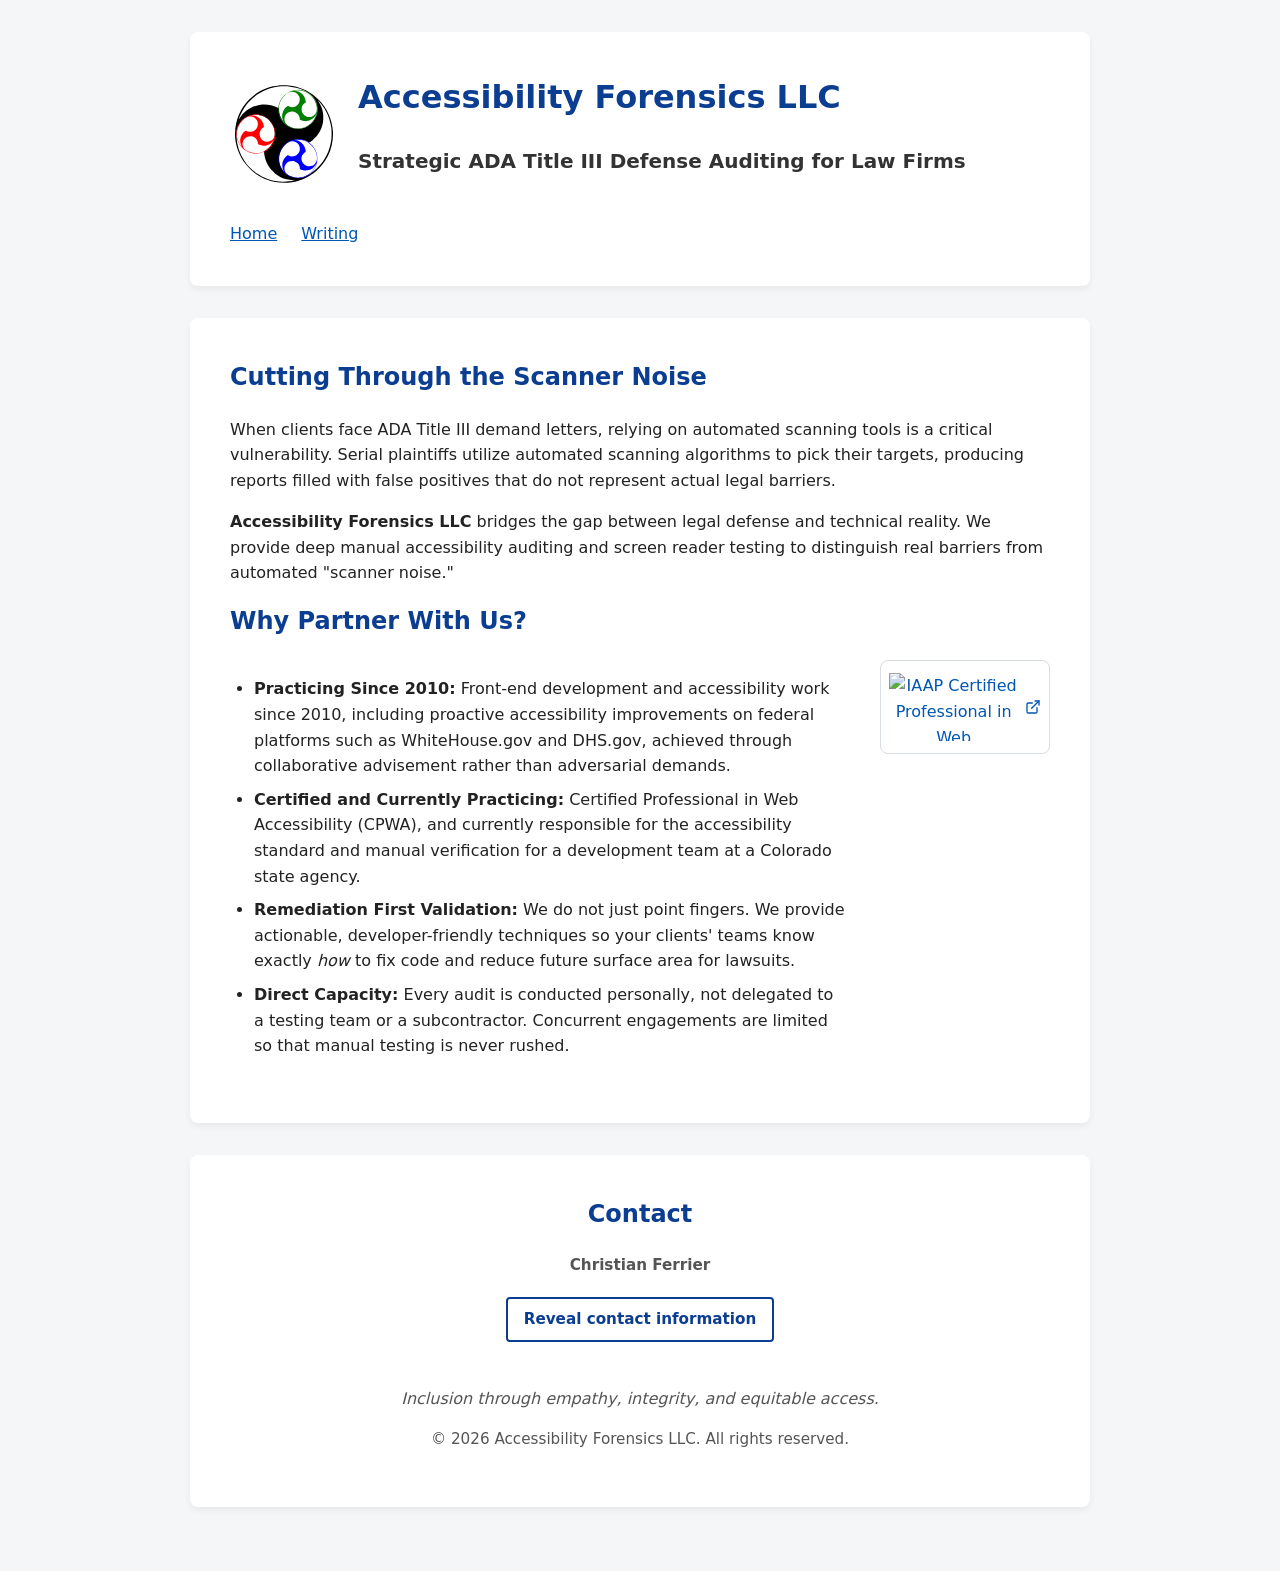
==== commit 1e71934c: "Replace the unprovable title, the duration, and the client-limit claim Three claims on the home page" ====
--- a/index.html
+++ b/index.html
@@ -87,10 +87,10 @@
                 <h2>Why Partner With Us?</h2>
                 <div class="expertise-layout">
                     <ul>
-                        <li><strong>15 Years of Elite Credibility:</strong> A 15-year career in front-end development and accessibility leadership, including helping federal platforms like WhiteHouse.gov and DHS.gov identify and fix accessibility defects &mdash; demonstrating diplomatic execution without adversarial demands.</li>
-                        <li><strong>Certified Leadership:</strong> Current Accessibility Lead at a state agency with Certified Professional in Web Accessibility (CPWA) credentials.</li>
+                        <li><strong>Practicing Since 2010:</strong> Front-end development and accessibility work since 2010, including proactive accessibility improvements on federal platforms such as WhiteHouse.gov and DHS.gov, achieved through collaborative advisement rather than adversarial demands.</li>
+                        <li><strong>Certified and Currently Practicing:</strong> Certified Professional in Web Accessibility (CPWA), and currently responsible for the accessibility standard and manual verification for a development team at a Colorado state agency.</li>
                         <li><strong>Remediation First Validation:</strong> We do not just point fingers. We provide actionable, developer-friendly techniques so your clients' teams know exactly <em>how</em> to fix code and reduce future surface area for lawsuits.</li>
-                        <li><strong>Exclusive Capacity:</strong> We limit partnerships to 2-3 elite law firms at a time to ensure unquestionable quality and rigorous manual auditing in every report.</li>
+                        <li><strong>Direct Capacity:</strong> Every audit is conducted personally, not delegated to a testing team or a subcontractor. Concurrent engagements are limited so that manual testing is never rushed.</li>
                     </ul>
                     <div class="credential-badge">
                         <a href="https://www.credly.com/badges/980d94f2-3657-4e58-919e-ea851727d811/public_url" target="_blank" rel="noopener noreferrer" class="badge-link">
--- a/assets/site.css
+++ b/assets/site.css
@@ -71,9 +71,17 @@
     font-weight: 500;
 }
 
-a:hover, a:focus {
+a:hover {
     color: #003d82;
     text-decoration: none;
+}
+
+a:focus-visible,
+button:focus-visible,
+.reveal-contact:focus-visible {
+    outline: 3px solid #0b3d91;
+    outline-offset: 2px;
+    text-decoration: underline;
 }
 
 ul {
@@ -304,8 +312,18 @@
     margin-bottom: 1.25rem;
 }
 
+article figure {
+    margin: 1.5rem 0;
+}
+
+article figcaption {
+    margin-top: 0.5rem;
+    font-size: 0.95rem;
+    color: #555555;
+}
+
 article blockquote {
-    margin: 1.5rem 0;
+    margin: 0;
     padding-left: 1.25rem;
     border-left: 4px solid #0b3d91;
     font-style: italic;
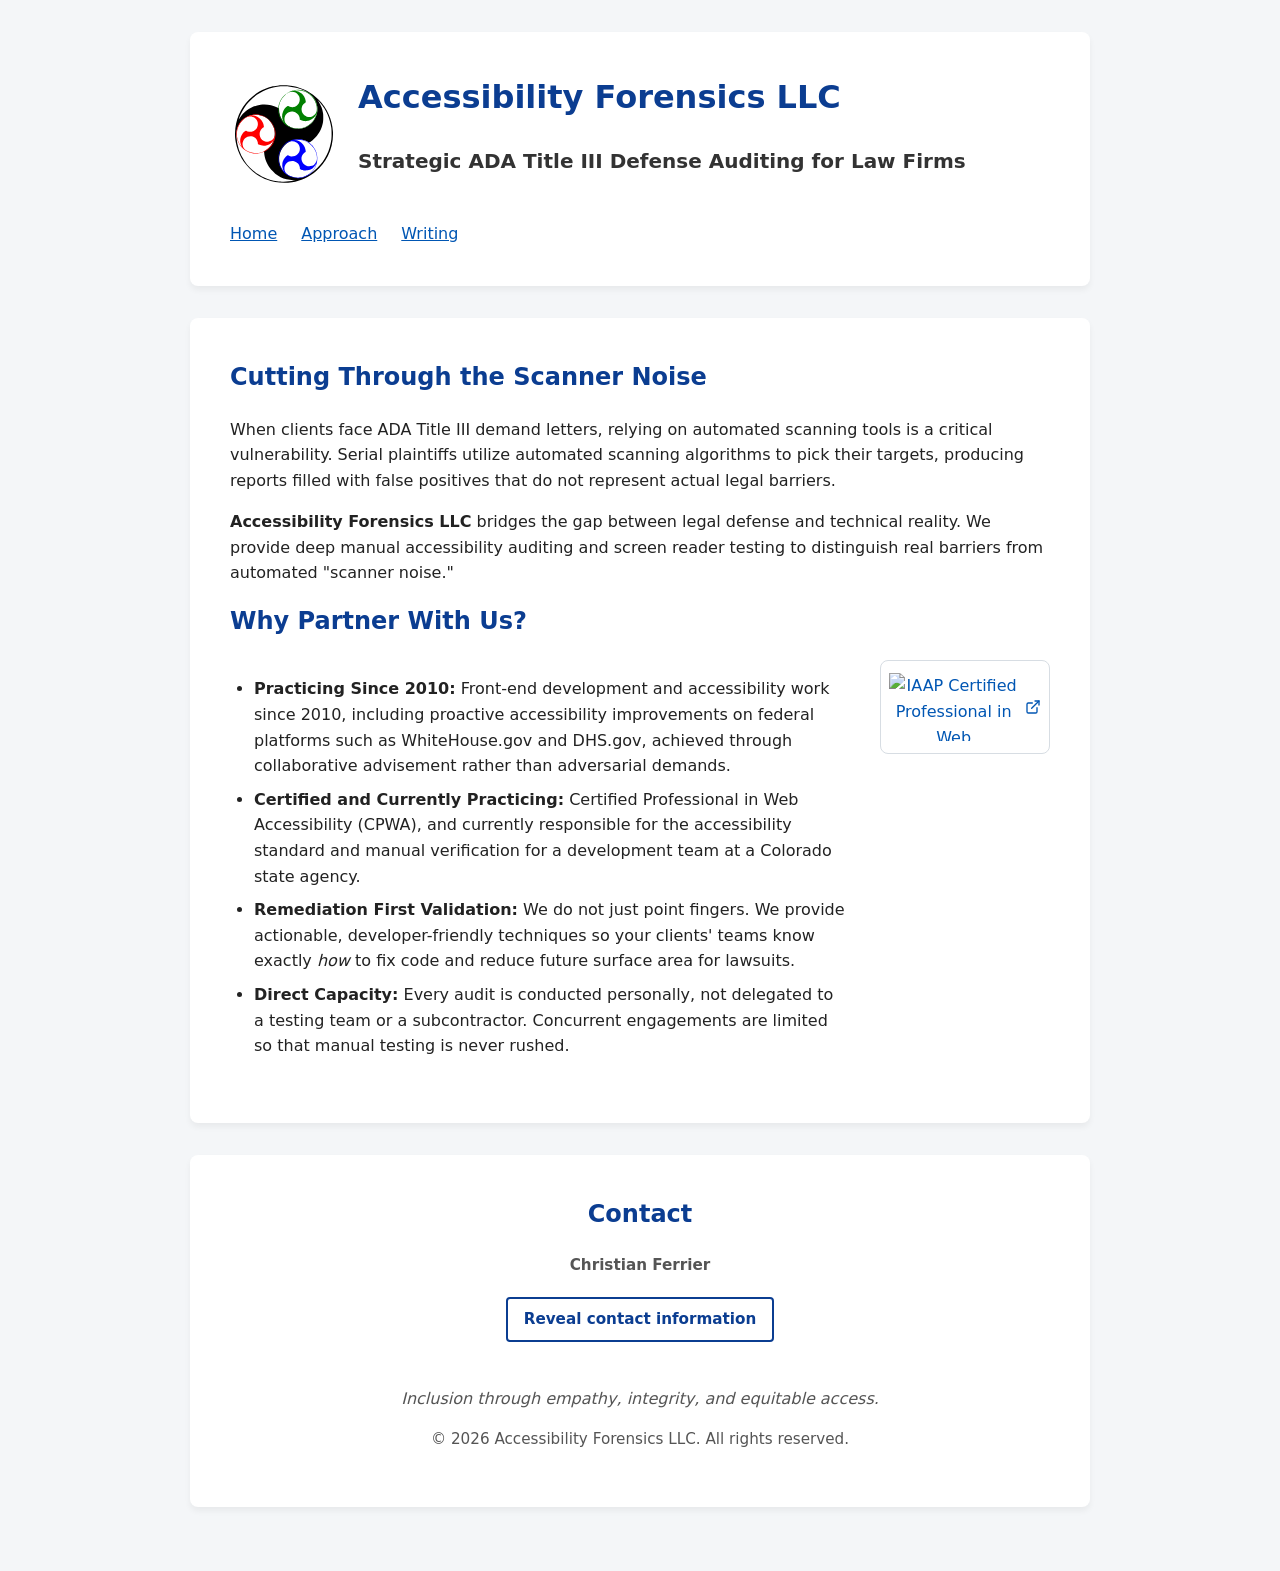
==== commit 1782070d: "Add an Approach page stating the four principles as engineering goals The site had no statement of w" ====
--- a/index.html
+++ b/index.html
@@ -71,6 +71,7 @@
             <nav class="site-nav" aria-label="Primary">
                 <ul>
                     <li><a href="/">Home</a></li>
+                    <li><a href="/approach/">Approach</a></li>
                     <li><a href="/writing/">Writing</a></li>
                 </ul>
             </nav>
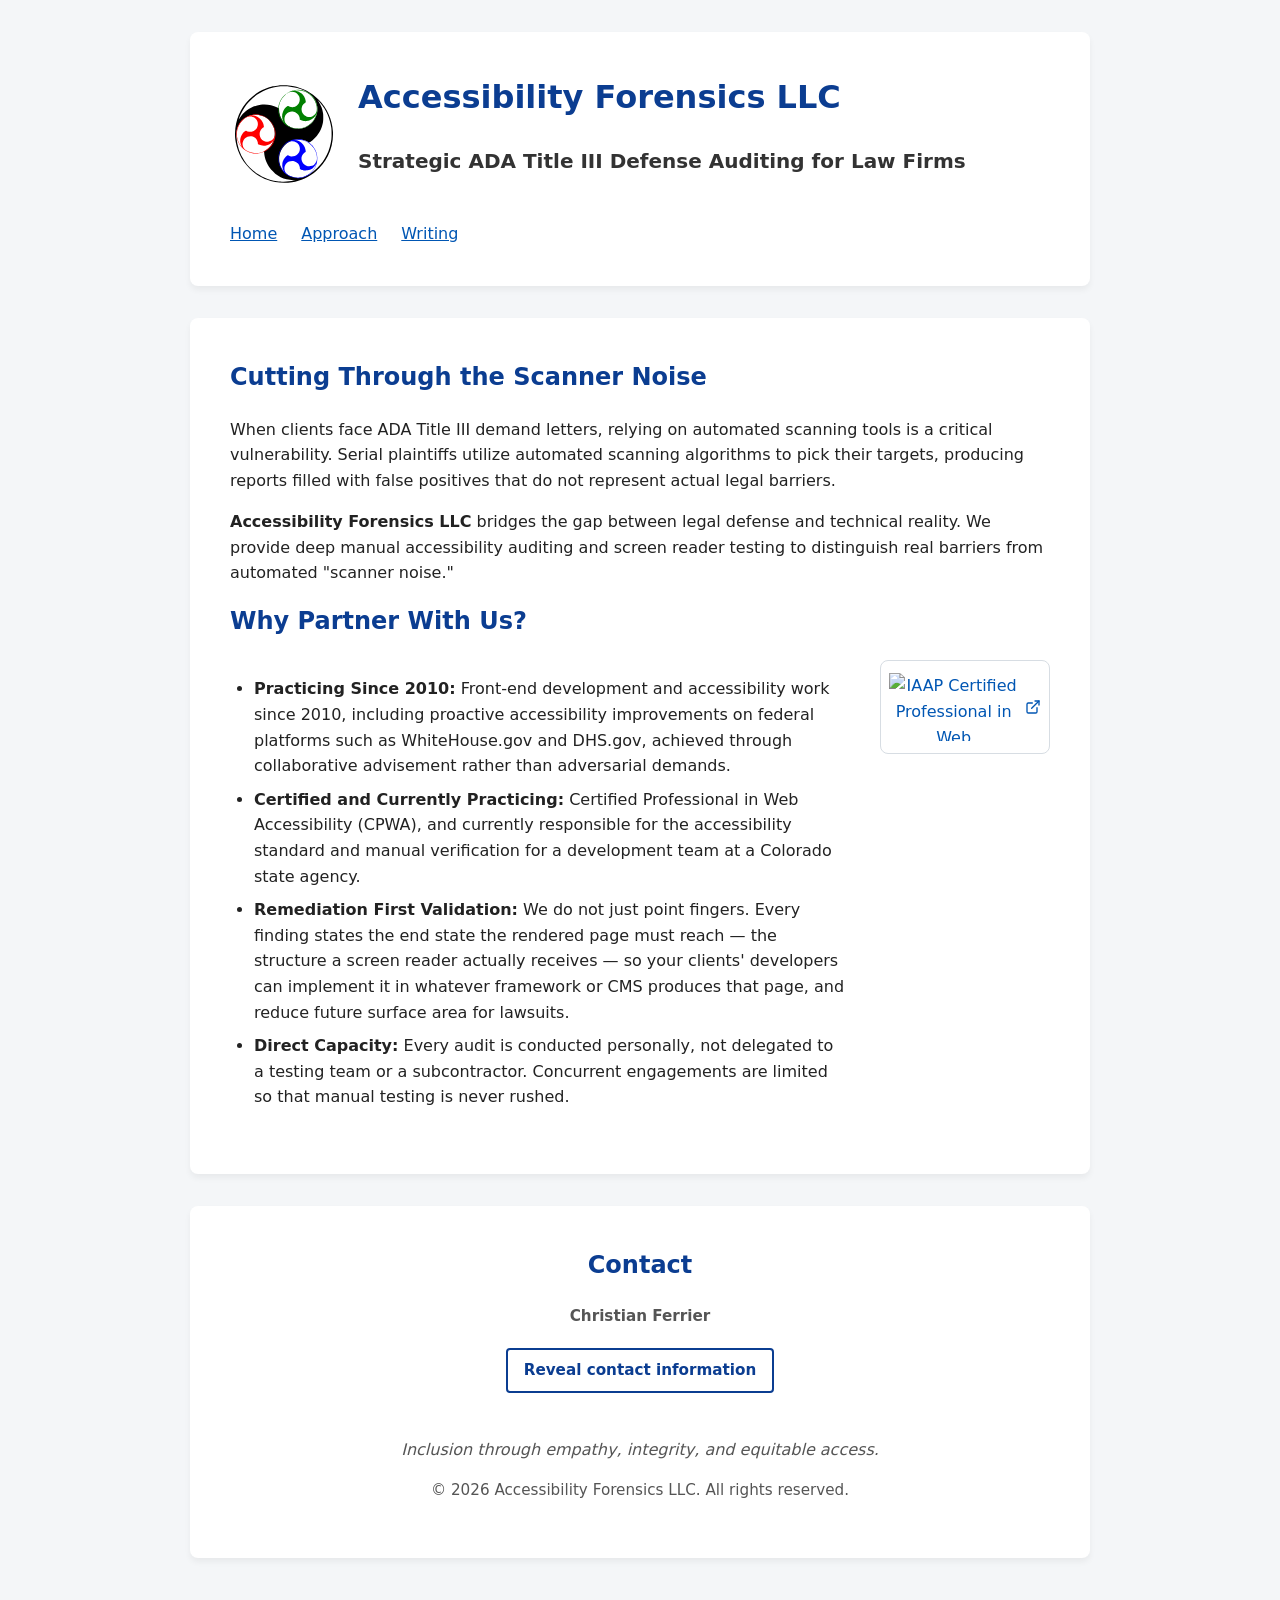
==== commit 08b227e8: "Describe what is delivered as a DOM end state, not a code fix index.html: the "Remediation First Val" ====
--- a/index.html
+++ b/index.html
@@ -90,7 +90,7 @@
                     <ul>
                         <li><strong>Practicing Since 2010:</strong> Front-end development and accessibility work since 2010, including proactive accessibility improvements on federal platforms such as WhiteHouse.gov and DHS.gov, achieved through collaborative advisement rather than adversarial demands.</li>
                         <li><strong>Certified and Currently Practicing:</strong> Certified Professional in Web Accessibility (CPWA), and currently responsible for the accessibility standard and manual verification for a development team at a Colorado state agency.</li>
-                        <li><strong>Remediation First Validation:</strong> We do not just point fingers. We provide actionable, developer-friendly techniques so your clients' teams know exactly <em>how</em> to fix code and reduce future surface area for lawsuits.</li>
+                        <li><strong>Remediation First Validation:</strong> We do not just point fingers. Every finding states the end state the rendered page must reach &mdash; the structure a screen reader actually receives &mdash; so your clients' developers can implement it in whatever framework or CMS produces that page, and reduce future surface area for lawsuits.</li>
                         <li><strong>Direct Capacity:</strong> Every audit is conducted personally, not delegated to a testing team or a subcontractor. Concurrent engagements are limited so that manual testing is never rushed.</li>
                     </ul>
                     <div class="credential-badge">
@@ -126,106 +126,6 @@
         </footer>
     </div>
     <script src="https://challenges.cloudflare.com/turnstile/v0/api.js" async defer></script>
-    <script>
-        let isVerifying = false;
-
-        const revealButton = document.getElementById('reveal-contact-button');
-        const revealedDetails = document.getElementById('revealed-contact-details');
-        const turnstileHint = document.getElementById('turnstile-hint');
-        const turnstileWidget = document.getElementById('turnstile-widget');
-
-        async function revealContact(token) {
-            try {
-                const formData = new FormData();
-                formData.append('cf-turnstile-response', token);
-
-                const response = await fetch('https://turnstile-verify.chferrier.workers.dev/verify', {
-                    method: 'POST',
-                    body: formData,
-                });
-
-                const result = await response.json();
-
-                if (response.ok && result.success) {
-                    const phoneDigits = String(result.phone || '').replace(/\D/g, '');
-                    const phoneLabel = phoneDigits.length === 10
-                        ? `${phoneDigits.slice(0, 3)}-${phoneDigits.slice(3, 6)}-${phoneDigits.slice(6)}`
-                        : result.phone;
-
-                    const emailLink = document.createElement('a');
-                    emailLink.className = 'revealed-contact';
-                    emailLink.href = `mailto:${result.email}`;
-                    emailLink.textContent = result.email;
-
-                    const phoneLink = document.createElement('a');
-                    phoneLink.className = 'revealed-contact';
-                    phoneLink.href = `tel:+1${phoneDigits}`;
-                    phoneLink.textContent = phoneLabel;
-
-                    revealedDetails.append('Email: ', emailLink, document.createElement('br'), 'Phone: ', phoneLink);
-                    revealedDetails.hidden = false;
-                    revealButton.setAttribute('aria-expanded', 'true');
-                    revealButton.textContent = 'Hide contact information';
-                    turnstileHint.textContent = '';
-                } else {
-                    const errorMessage = result.error
-                        || (Array.isArray(result.errors) ? result.errors.join(', ') : '')
-                        || 'Something went wrong. Please try again.';
-                    turnstileHint.textContent = errorMessage;
-                }
-            } catch {
-                turnstileHint.textContent = 'Something went wrong. Please try again.';
-            } finally {
-                isVerifying = false;
-                revealButton.disabled = false;
-
-                if (window.turnstile) {
-                    window.turnstile.reset(turnstileWidget);
-                }
-            }
-        }
-
-        window.onTurnstileVerified = (token) => {
-            if (isVerifying) {
-                revealContact(token);
-            }
-        };
-
-        window.onTurnstileExpired = () => {
-            if (isVerifying) {
-                isVerifying = false;
-                revealButton.disabled = false;
-                turnstileHint.textContent = 'Verification expired. Please try again.';
-            }
-        };
-
-        revealButton.addEventListener('click', () => {
-            const isExpanded = revealButton.getAttribute('aria-expanded') === 'true';
-
-            if (isExpanded) {
-                revealButton.setAttribute('aria-expanded', 'false');
-                revealButton.textContent = 'Reveal contact information';
-                revealedDetails.hidden = true;
-                return;
-            }
-
-            if (revealedDetails.hasChildNodes()) {
-                revealButton.setAttribute('aria-expanded', 'true');
-                revealButton.textContent = 'Hide contact information';
-                revealedDetails.hidden = false;
-                return;
-            }
-
-            if (!window.turnstile) {
-                turnstileHint.textContent = 'Verification is still loading. Please try again in a moment.';
-                return;
-            }
-
-            isVerifying = true;
-            revealButton.disabled = true;
-            turnstileHint.textContent = 'Verifying…';
-            window.turnstile.execute(turnstileWidget);
-        });
-    </script>
+    <script src="/assets/contact-reveal.js" defer></script>
 </body>
 </html>
